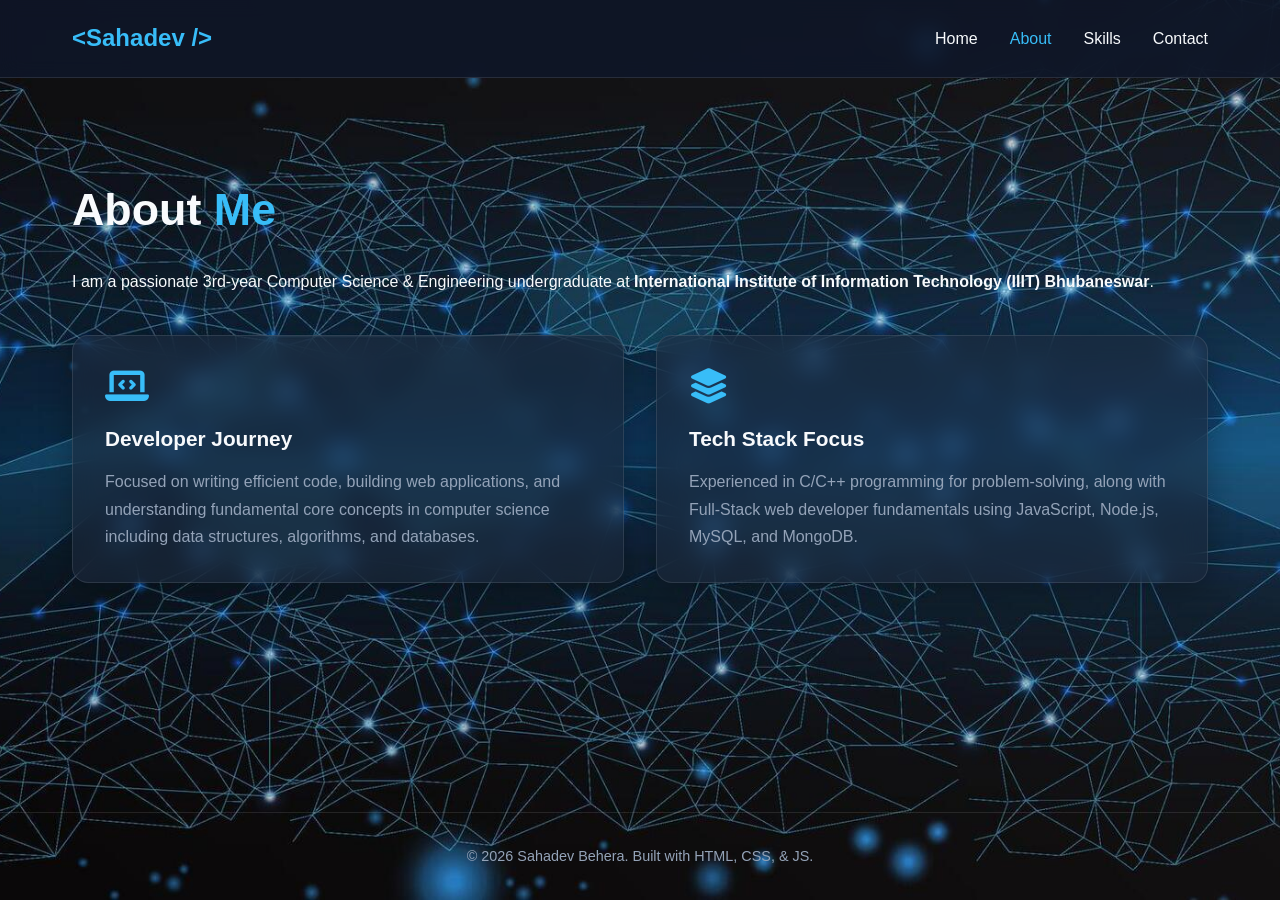
==== about.html @ 4afdf2d7 "Initial commit" ====
<!DOCTYPE html>
<html lang="en">
<head>
    <meta charset="UTF-8">
    <meta name="viewport" content="width=device-width, initial-scale=1.0">
    <title>About | Sahadev Behera</title>
    <link rel="icon" href="images/favicon.ico" type="image/x-icon">
    <link rel="stylesheet" href="https://cdnjs.cloudflare.com/ajax/libs/font-awesome/6.4.0/css/all.min.css">
    <link rel="stylesheet" href="css/style.css">
</head>
<body>

    <header>
        <nav class="navbar">
            <a href="index.html" class="logo">&lt;Sahadev /&gt;</a>
            <ul class="nav-links">
                <li><a href="index.html">Home</a></li>
                <li><a href="about.html" class="active">About</a></li>
                <li><a href="index.html#skills">Skills</a></li>
                <li><a href="index.html#contact">Contact</a></li>
            </ul>
        </nav>
    </header>

    <section class="about-hero">
        <div class="about-container">
            <h1>About <span class="highlight">Me</span></h1>
            <p class="about-lead">
                I am a passionate 3rd-year Computer Science & Engineering undergraduate at 
                <strong>International Institute of Information Technology (IIIT) Bhubaneswar</strong>.
            </p>

            <div class="about-cards">
                <div class="info-card">
                    <i class="fas fa-laptop-code"></i>
                    <h3>Developer Journey</h3>
                    <p>Focused on writing efficient code, building web applications, and understanding fundamental core concepts in computer science including data structures, algorithms, and databases.</p>
                </div>
                <div class="info-card">
                    <i class="fas fa-layer-group"></i>
                    <h3>Tech Stack Focus</h3>
                    <p>Experienced in C/C++ programming for problem-solving, along with Full-Stack web developer fundamentals using JavaScript, Node.js, MySQL, and MongoDB.</p>
                </div>
            </div>
        </div>
    </section>

    <footer>
        <p>&copy; <span id="year"></span> Sahadev Behera. Built with HTML, CSS, & JS.</p>
    </footer>

    <script src="js/main.js"></script>
</body>
</html>
---- css/style.css ----
/* --- Global Styles --- */
:root {
    --bg-color: #0f172a;
    --card-bg: rgba(30, 41, 59, 0.7); /* Semi-transparent for glassmorphism */
    --text-color: #f8fafc;
    --text-muted: #94a3b8;
    --accent-color: #38bdf8;
    --accent-hover: #0284c7;
    --border-color: rgba(255, 255, 255, 0.1);
}

* {
    margin: 0;
    padding: 0;
    box-sizing: border-box;
    font-family: 'Segoe UI', Tahoma, Geneva, Verdana, sans-serif;
}

body {
    background-color: var(--bg-color);
    background-image: url('../images/background.png');
    background-size: cover;
    background-position: center;
    background-attachment: fixed;
    background-repeat: no-repeat;
    color: var(--text-color);
    line-height: 1.6;
    display: flex;
    flex-direction: column;
    min-height: 100vh;
}

a {
    color: var(--accent-color);
    text-decoration: none;
    transition: color 0.3s ease;
}

a:hover {
    color: var(--accent-hover);
}

/* --- Header / Navbar --- */
header {
    background: rgba(15, 23, 42, 0.85);
    backdrop-filter: blur(10px);
    position: sticky;
    top: 0;
    z-index: 100;
    border-bottom: 1px solid var(--border-color);
}

.navbar {
    max-width: 1200px;
    margin: 0 auto;
    padding: 1.2rem 2rem;
    display: flex;
    justify-content: space-between;
    align-items: center;
}

.logo {
    font-size: 1.5rem;
    font-weight: 700;
    color: var(--accent-color);
}

.nav-links {
    display: flex;
    list-style: none;
    gap: 2rem;
}

.nav-links a {
    color: var(--text-color);
    font-weight: 500;
}

.nav-links a.active, .nav-links a:hover {
    color: var(--accent-color);
}

/* --- Hero Section --- */
.hero {
    max-width: 1200px;
    margin: 0 auto;
    padding: 6rem 2rem 4rem;
    width: 100%;
}

.hero-container {
    display: flex;
    align-items: center;
    justify-content: flex-start;
    gap: 4rem;
}

/* --- Image Box --- */
.hero-image-box {
    flex: 0 0 auto;
    width: 280px;
    height: 350px;
    background-color: var(--card-bg);
    border-radius: 20px;
    padding: 10px;
    border: 1px solid var(--border-color);
    box-shadow: 0 15px 35px rgba(0, 0, 0, 0.4);
    overflow: hidden;
    display: flex;
    justify-content: center;
    align-items: center;
}

.profile-photo-boxed {
    width: 100%;
    height: 100%;
    object-fit: cover;
    border-radius: 15px;
}

/* --- Hero Content --- */
.hero-content-boxed {
    flex: 1;
    display: flex;
    flex-direction: column;
    align-items: flex-start;
}

.badge {
    background: rgba(56, 189, 248, 0.1);
    color: var(--accent-color);
    padding: 0.5rem 1.2rem;
    border-radius: 20px;
    font-size: 0.95rem;
    border: 1px solid rgba(56, 189, 248, 0.3);
    margin-bottom: 1.2rem;
}

.hero-content-boxed h1 {
    font-size: 3.5rem;
    line-height: 1.1;
    margin-bottom: 0.8rem;
    color: #fff;
}

.highlight {
    color: var(--accent-color);
}

.hero-content-boxed h2 {
    font-size: 1.8rem;
    color: var(--text-muted);
    font-weight: 400;
    margin-bottom: 1.2rem;
}

.hero-content-boxed p {
    font-size: 1.15rem;
    color: var(--text-muted);
    max-width: 650px;
    line-height: 1.8;
    margin-bottom: 2rem;
}

/* --- Buttons --- */
.cta-buttons-boxed {
    display: flex;
    gap: 1.5rem;
}

.btn {
    padding: 0.8rem 1.8rem;
    border-radius: 8px;
    font-weight: 600;
    cursor: pointer;
    transition: all 0.3s ease;
    display: inline-flex;
    align-items: center;
    gap: 0.8rem;
}

.primary-btn {
    background-color: var(--accent-color);
    color: #0f172a;
}

.primary-btn:hover {
    background-color: var(--accent-hover);
    color: #fff;
}

.secondary-btn {
    border: 1px solid var(--border-color);
    color: var(--text-color);
    background: var(--card-bg);
}

.secondary-btn:hover {
    border-color: var(--accent-color);
    color: var(--accent-color);
}

/* --- About Page & Glassy Cards Fix --- */
.about-hero {
    max-width: 1200px;
    margin: 0 auto;
    padding: 6rem 2rem 4rem;
    width: 100%;
}

.about-hero h1 {
    font-size: 2.8rem;
    margin-bottom: 1.5rem;
}

.about-cards {
    display: grid;
    grid-template-columns: repeat(auto-fit, minmax(300px, 1fr));
    gap: 2rem;
    margin-top: 2.5rem;
}

.info-card {
    background: rgba(30, 41, 59, 0.55); /* Glassy opacity */
    backdrop-filter: blur(12px);          /* Glass blur effect */
    -webkit-backdrop-filter: blur(12px);
    border: 1px solid rgba(255, 255, 255, 0.1);
    padding: 2rem;
    border-radius: 16px;
    box-shadow: 0 8px 32px 0 rgba(0, 0, 0, 0.3);
    transition: transform 0.3s ease, border-color 0.3s ease;
}

.info-card:hover {
    transform: translateY(-6px);
    border-color: var(--accent-color);
}

.info-card i {
    font-size: 2.2rem;
    color: var(--accent-color);
    margin-bottom: 1.2rem;
}

.info-card h3 {
    font-size: 1.3rem;
    margin-bottom: 0.8rem;
    color: var(--text-color);
}

.info-card p {
    color: var(--text-muted);
    font-size: 1rem;
    line-height: 1.7;
}

/* --- Skills & Contact Sections --- */
.skills-section, .contact-section {
    max-width: 1200px;
    margin: 0 auto;
    padding: 4rem 2rem;
    width: 100%;
}

.skills-section h2, .contact-section h2 {
    font-size: 2rem;
    margin-bottom: 2rem;
    border-bottom: 2px solid var(--border-color);
    padding-bottom: 0.5rem;
    display: inline-block;
}

.skills-grid {
    display: grid;
    grid-template-columns: repeat(auto-fit, minmax(140px, 1fr));
    gap: 1.5rem;
}

.skill-card {
    background: rgba(30, 41, 59, 0.65);
    backdrop-filter: blur(10px);
    border: 1px solid var(--border-color);
    padding: 1.5rem;
    border-radius: 10px;
    text-align: center;
    font-weight: 600;
    transition: transform 0.3s ease, border-color 0.3s ease;
}

.skill-card i {
    display: block;
    font-size: 2rem;
    margin-bottom: 0.5rem;
    color: var(--accent-color);
}

.skill-card:hover {
    transform: translateY(-5px);
    border-color: var(--accent-color);
}

/* --- Contact Section --- */
.contact-grid {
    display: grid;
    grid-template-columns: repeat(auto-fit, minmax(280px, 1fr)); 
    gap: 1.5rem;
    margin-top: 2rem;
}

.contact-item {
    background: rgba(30, 41, 59, 0.65);
    backdrop-filter: blur(10px);
    border: 1px solid var(--border-color);
    padding: 1.5rem;
    border-radius: 10px;
    display: flex;
    align-items: center;
    gap: 1rem;
    min-width: 0; 
}

.contact-item > div {
    min-width: 0;
    flex: 1;
}

.contact-item a {
    display: block;
    word-break: break-all;
    overflow-wrap: anywhere;
}

.contact-item i {
    font-size: 1.8rem;
    color: var(--accent-color);
}

.contact-item h4 {
    font-size: 0.9rem;
    color: var(--text-muted);
}

/* --- Footer --- */
footer {
    text-align: center;
    padding: 2rem;
    border-top: 1px solid var(--border-color);
    color: var(--text-muted);
    font-size: 0.9rem;
    margin-top: auto;
}

/* --- Responsive Adjustments --- */
@media (max-width: 900px) {
    .hero-container {
        flex-direction: column;
        align-items: center;
        text-align: center;
        gap: 2.5rem;
    }
    
    .hero-image-box {
        width: 240px;
        height: 300px;
    }
    
    .hero-content-boxed {
        align-items: center;
    }

    .hero-content-boxed h1 {
        font-size: 2.8rem;
    }

    .cta-buttons-boxed {
        flex-direction: column;
        gap: 1rem;
        width: 100%;
        max-width: 300px;
    }
    
    .btn {
        width: 100%;
        justify-content: center;
    }
}
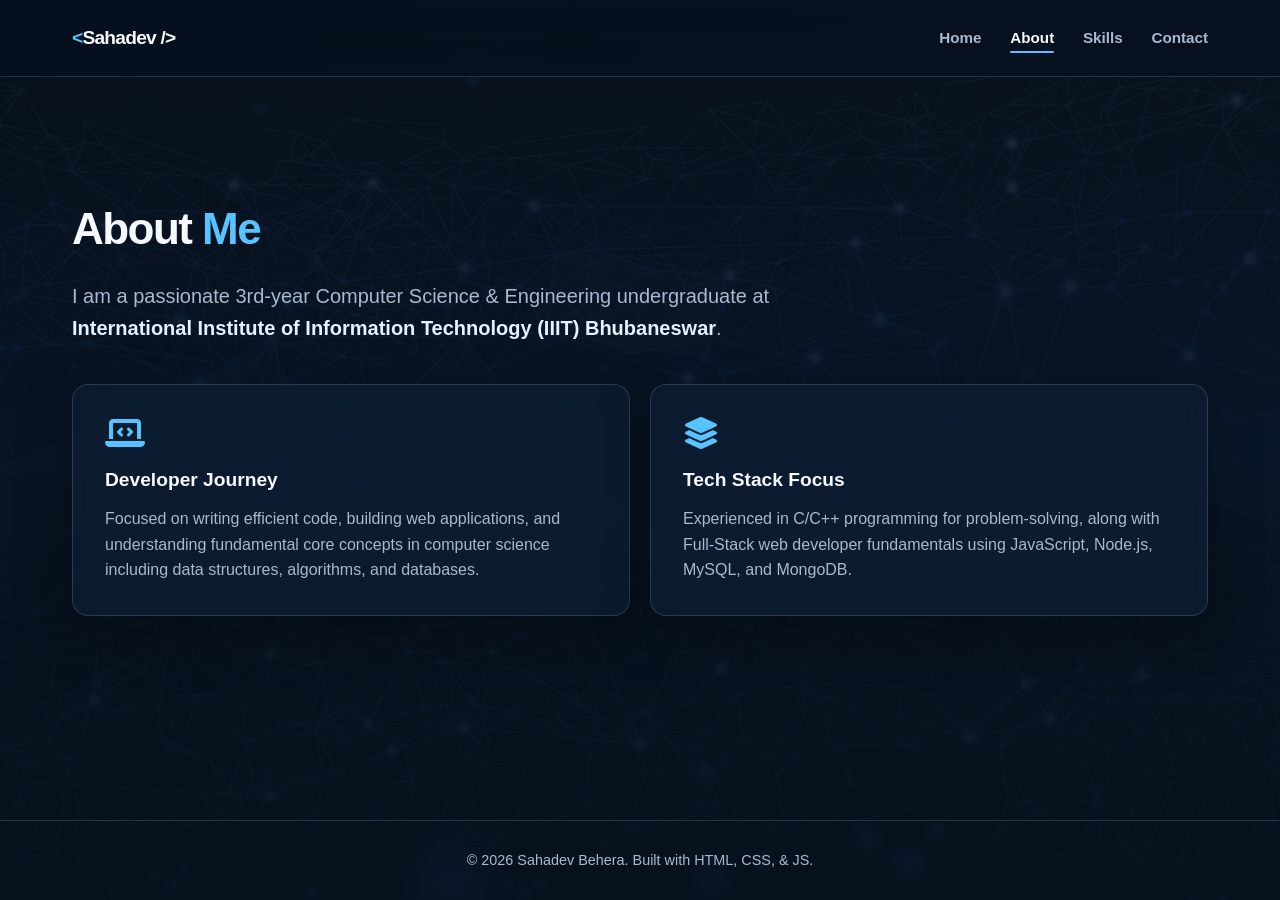
==== commit 9518e0b3: "Polish portfolio design and responsive navigation" ====
--- a/about.html
+++ b/about.html
@@ -3,17 +3,22 @@
 <head>
     <meta charset="UTF-8">
     <meta name="viewport" content="width=device-width, initial-scale=1.0">
+    <meta name="description" content="Learn more about Sahadev Behera, a Computer Science student and aspiring software developer.">
     <title>About | Sahadev Behera</title>
     <link rel="icon" href="images/favicon.ico" type="image/x-icon">
     <link rel="stylesheet" href="https://cdnjs.cloudflare.com/ajax/libs/font-awesome/6.4.0/css/all.min.css">
     <link rel="stylesheet" href="css/style.css">
 </head>
 <body>
+    <a class="skip-link" href="#main-content">Skip to content</a>
 
     <header>
-        <nav class="navbar">
+        <nav class="navbar" aria-label="Primary navigation">
             <a href="index.html" class="logo">&lt;Sahadev /&gt;</a>
-            <ul class="nav-links">
+            <button class="nav-toggle" type="button" aria-expanded="false" aria-controls="primary-menu" aria-label="Open navigation menu">
+                <i class="fas fa-bars" aria-hidden="true"></i>
+            </button>
+            <ul class="nav-links" id="primary-menu">
                 <li><a href="index.html">Home</a></li>
                 <li><a href="about.html" class="active">About</a></li>
                 <li><a href="index.html#skills">Skills</a></li>
@@ -22,6 +27,7 @@
         </nav>
     </header>
 
+    <main id="main-content">
     <section class="about-hero">
         <div class="about-container">
             <h1>About <span class="highlight">Me</span></h1>
@@ -44,6 +50,7 @@
             </div>
         </div>
     </section>
+    </main>
 
     <footer>
         <p>&copy; <span id="year"></span> Sahadev Behera. Built with HTML, CSS, & JS.</p>
@@ -51,4 +58,4 @@
 
     <script src="js/main.js"></script>
 </body>
-</html>+</html>
--- a/css/style.css
+++ b/css/style.css
@@ -1,386 +1,118 @@
-/* --- Global Styles --- */
 :root {
-    --bg-color: #0f172a;
-    --card-bg: rgba(30, 41, 59, 0.7); /* Semi-transparent for glassmorphism */
-    --text-color: #f8fafc;
-    --text-muted: #94a3b8;
-    --accent-color: #38bdf8;
-    --accent-hover: #0284c7;
-    --border-color: rgba(255, 255, 255, 0.1);
+    --bg-color: #07111f;
+    --surface: rgba(15, 31, 52, 0.72);
+    --surface-strong: rgba(19, 39, 65, 0.9);
+    --text-color: #f6f9ff;
+    --text-muted: #a9b9cf;
+    --accent-color: #58c4ff;
+    --accent-hover: #98ddff;
+    --accent-deep: #1689c4;
+    --border-color: rgba(196, 224, 255, 0.16);
+    --shadow: 0 20px 55px rgba(0, 0, 0, 0.32);
 }
 
-* {
-    margin: 0;
-    padding: 0;
-    box-sizing: border-box;
+* { box-sizing: border-box; margin: 0; padding: 0; }
+
+html { scroll-behavior: smooth; scroll-padding-top: 5.5rem; }
+
+body {
+    min-height: 100vh;
+    display: flex;
+    flex-direction: column;
+    background: linear-gradient(rgba(7, 17, 31, 0.88), rgba(7, 17, 31, 0.95)), url('../images/background.png') center / cover fixed;
+    color: var(--text-color);
     font-family: 'Segoe UI', Tahoma, Geneva, Verdana, sans-serif;
+    line-height: 1.6;
 }
 
-body {
-    background-color: var(--bg-color);
-    background-image: url('../images/background.png');
-    background-size: cover;
-    background-position: center;
-    background-attachment: fixed;
-    background-repeat: no-repeat;
-    color: var(--text-color);
-    line-height: 1.6;
-    display: flex;
-    flex-direction: column;
-    min-height: 100vh;
+a { color: var(--accent-color); text-decoration: none; transition: color .2s ease, transform .2s ease, border-color .2s ease; }
+a:hover { color: var(--accent-hover); }
+a:focus-visible, button:focus-visible { outline: 3px solid var(--accent-color); outline-offset: 4px; }
+
+.skip-link { position: fixed; z-index: 200; top: -5rem; left: 1rem; padding: .7rem 1rem; border-radius: .5rem; background: var(--accent-color); color: #06111e; font-weight: 700; }
+.skip-link:focus { top: 1rem; }
+
+header { position: sticky; top: 0; z-index: 100; background: rgba(7, 17, 31, .76); border-bottom: 1px solid var(--border-color); backdrop-filter: blur(18px); }
+.navbar { width: min(1200px, 100%); margin: 0 auto; min-height: 4.75rem; padding: 0 2rem; display: flex; align-items: center; justify-content: space-between; }
+.logo { color: var(--text-color); font-size: 1.2rem; font-weight: 800; letter-spacing: -.04em; }
+.logo::first-letter { color: var(--accent-color); }
+.nav-links { display: flex; list-style: none; gap: 1.8rem; }
+.nav-links a { position: relative; color: var(--text-muted); font-size: .95rem; font-weight: 650; }
+.nav-links a::after { content: ''; position: absolute; left: 0; right: 0; bottom: -.45rem; height: 2px; border-radius: 2px; background: var(--accent-color); transform: scaleX(0); transition: transform .2s ease; }
+.nav-links a:hover, .nav-links a.active { color: var(--text-color); }
+.nav-links a:hover::after, .nav-links a.active::after { transform: scaleX(1); }
+.nav-toggle { display: none; border: 0; background: transparent; color: var(--text-color); font-size: 1.25rem; cursor: pointer; }
+
+main { flex: 1; }
+.hero, .about-hero, .skills-section, .contact-section { width: min(1200px, 100%); margin: 0 auto; padding-left: 2rem; padding-right: 2rem; }
+.hero { padding-top: clamp(4rem, 10vw, 7.5rem); padding-bottom: clamp(4rem, 9vw, 7rem); }
+.hero-container { display: grid; grid-template-columns: minmax(230px, 320px) minmax(0, 1fr); align-items: center; gap: clamp(2.5rem, 7vw, 6.5rem); }
+.hero-image-box { width: 100%; aspect-ratio: 4 / 5; padding: .6rem; overflow: hidden; border: 1px solid var(--border-color); border-radius: 1.5rem; background: linear-gradient(145deg, rgba(88,196,255,.42), rgba(20,42,70,.55) 40%, rgba(88,196,255,.18)); box-shadow: var(--shadow); }
+.profile-photo-boxed { width: 100%; height: 100%; object-fit: cover; border-radius: 1.05rem; filter: saturate(.95) contrast(1.04); }
+.hero-content-boxed { max-width: 720px; }
+.badge, .section-kicker { color: var(--accent-color); font-size: .78rem; font-weight: 800; letter-spacing: .12em; text-transform: uppercase; }
+.badge { display: inline-flex; gap: .55rem; align-items: center; padding: .45rem .85rem; border: 1px solid rgba(88,196,255,.3); border-radius: 999px; background: rgba(88,196,255,.08); }
+.hero h1 { max-width: 700px; margin: 1.25rem 0 .8rem; font-size: clamp(2.65rem, 6vw, 5.25rem); line-height: 1.03; letter-spacing: -.055em; }
+.highlight { color: var(--accent-color); }
+.hero h2 { color: #dce9f9; font-size: clamp(1.15rem, 2.5vw, 1.45rem); font-weight: 600; }
+.hero-content-boxed p, .about-lead, .contact-section > p { max-width: 650px; margin-top: 1rem; color: var(--text-muted); font-size: 1.08rem; }
+.cta-buttons-boxed { display: flex; flex-wrap: wrap; gap: .85rem; margin-top: 2rem; }
+.btn { display: inline-flex; align-items: center; justify-content: center; gap: .7rem; min-height: 3.05rem; padding: .75rem 1.2rem; border: 1px solid transparent; border-radius: .7rem; font-weight: 750; }
+.btn:hover { transform: translateY(-2px); }
+.primary-btn { color: #06111e; background: var(--accent-color); box-shadow: 0 10px 24px rgba(88,196,255,.2); }
+.primary-btn:hover { color: #06111e; background: var(--accent-hover); }
+.secondary-btn { color: var(--text-color); border-color: var(--border-color); background: rgba(255,255,255,.04); }
+.secondary-btn:hover { border-color: var(--accent-color); color: var(--text-color); background: rgba(88,196,255,.1); }
+
+.skills-section, .contact-section { padding-top: clamp(3.5rem, 7vw, 5.5rem); padding-bottom: clamp(3.5rem, 7vw, 5.5rem); }
+.skills-section h2, .contact-section h2, .about-hero h1 { margin-top: .3rem; font-size: clamp(2rem, 4vw, 2.75rem); letter-spacing: -.035em; }
+.skills-grid { display: grid; grid-template-columns: repeat(4, 1fr); gap: 1rem; margin-top: 2rem; }
+.skill-card, .info-card, .contact-item { border: 1px solid var(--border-color); background: var(--surface); box-shadow: var(--shadow); backdrop-filter: blur(14px); }
+.skill-card { min-height: 8.6rem; padding: 1.35rem 1rem; border-radius: 1rem; display: grid; place-items: center; align-content: center; gap: .45rem; font-weight: 750; transition: transform .2s ease, border-color .2s ease, background .2s ease; }
+.skill-card i { color: var(--accent-color); font-size: 1.75rem; }
+.skill-card:hover, .info-card:hover { transform: translateY(-5px); border-color: rgba(88,196,255,.7); background: var(--surface-strong); }
+
+.about-hero { padding-top: clamp(4.5rem, 9vw, 7rem); padding-bottom: clamp(4rem, 8vw, 6.5rem); }
+.about-lead { max-width: 760px; font-size: clamp(1.1rem, 2vw, 1.25rem); }
+.about-lead strong { color: #e5f1ff; }
+.about-cards { display: grid; grid-template-columns: repeat(2, 1fr); gap: 1.25rem; margin-top: 2.5rem; }
+.info-card { padding: 2rem; border-radius: 1rem; transition: transform .2s ease, border-color .2s ease, background .2s ease; }
+.info-card i { color: var(--accent-color); font-size: 2rem; margin-bottom: 1rem; }
+.info-card h3 { margin-bottom: .65rem; font-size: 1.2rem; }
+.info-card p { color: var(--text-muted); }
+
+.contact-grid { display: grid; grid-template-columns: repeat(2, 1fr); gap: 1rem; margin-top: 2rem; }
+.contact-item { min-width: 0; padding: 1.35rem; border-radius: 1rem; display: flex; align-items: center; gap: 1rem; }
+.contact-item > i { width: 2.6rem; height: 2.6rem; display: grid; place-items: center; flex: 0 0 auto; border-radius: .7rem; color: var(--accent-color); background: rgba(88,196,255,.1); font-size: 1.2rem; }
+.contact-item > div { min-width: 0; }
+.contact-item h4 { margin-bottom: .12rem; color: var(--text-muted); font-size: .77rem; letter-spacing: .08em; text-transform: uppercase; }
+.contact-item a { overflow-wrap: anywhere; font-weight: 650; }
+
+footer { margin-top: auto; padding: 1.75rem 2rem; border-top: 1px solid var(--border-color); color: var(--text-muted); text-align: center; font-size: .9rem; }
+
+@media (max-width: 760px) {
+    .navbar { min-height: 4.25rem; padding: 0 1.25rem; }
+    .nav-toggle { display: inline-grid; place-items: center; width: 2.6rem; height: 2.6rem; border: 1px solid var(--border-color); border-radius: .6rem; }
+    .nav-links { position: absolute; top: calc(100% + .6rem); left: 1rem; right: 1rem; display: none; padding: .65rem; gap: .15rem; border: 1px solid var(--border-color); border-radius: .8rem; background: rgba(7,17,31,.97); box-shadow: var(--shadow); }
+    .nav-links.is-open { display: grid; }
+    .nav-links a { display: block; padding: .75rem .85rem; border-radius: .5rem; }
+    .nav-links a:hover, .nav-links a.active { background: rgba(88,196,255,.1); }
+    .nav-links a::after { display: none; }
+    .hero, .about-hero, .skills-section, .contact-section { padding-left: 1.25rem; padding-right: 1.25rem; }
+    .hero-container { grid-template-columns: 1fr; text-align: center; }
+    .hero-image-box { width: min(290px, 78vw); margin: 0 auto; }
+    .hero-content-boxed { margin: 0 auto; }
+    .cta-buttons-boxed { justify-content: center; }
+    .skills-grid { grid-template-columns: repeat(2, 1fr); }
+    .about-cards, .contact-grid { grid-template-columns: 1fr; }
 }
 
-a {
-    color: var(--accent-color);
-    text-decoration: none;
-    transition: color 0.3s ease;
+@media (max-width: 420px) {
+    .cta-buttons-boxed { display: grid; }
+    .btn { width: 100%; }
+    .skill-card { min-height: 7.5rem; }
 }
 
-a:hover {
-    color: var(--accent-hover);
+@media (prefers-reduced-motion: reduce) {
+    *, *::before, *::after { scroll-behavior: auto !important; transition-duration: .01ms !important; }
 }
-
-/* --- Header / Navbar --- */
-header {
-    background: rgba(15, 23, 42, 0.85);
-    backdrop-filter: blur(10px);
-    position: sticky;
-    top: 0;
-    z-index: 100;
-    border-bottom: 1px solid var(--border-color);
-}
-
-.navbar {
-    max-width: 1200px;
-    margin: 0 auto;
-    padding: 1.2rem 2rem;
-    display: flex;
-    justify-content: space-between;
-    align-items: center;
-}
-
-.logo {
-    font-size: 1.5rem;
-    font-weight: 700;
-    color: var(--accent-color);
-}
-
-.nav-links {
-    display: flex;
-    list-style: none;
-    gap: 2rem;
-}
-
-.nav-links a {
-    color: var(--text-color);
-    font-weight: 500;
-}
-
-.nav-links a.active, .nav-links a:hover {
-    color: var(--accent-color);
-}
-
-/* --- Hero Section --- */
-.hero {
-    max-width: 1200px;
-    margin: 0 auto;
-    padding: 6rem 2rem 4rem;
-    width: 100%;
-}
-
-.hero-container {
-    display: flex;
-    align-items: center;
-    justify-content: flex-start;
-    gap: 4rem;
-}
-
-/* --- Image Box --- */
-.hero-image-box {
-    flex: 0 0 auto;
-    width: 280px;
-    height: 350px;
-    background-color: var(--card-bg);
-    border-radius: 20px;
-    padding: 10px;
-    border: 1px solid var(--border-color);
-    box-shadow: 0 15px 35px rgba(0, 0, 0, 0.4);
-    overflow: hidden;
-    display: flex;
-    justify-content: center;
-    align-items: center;
-}
-
-.profile-photo-boxed {
-    width: 100%;
-    height: 100%;
-    object-fit: cover;
-    border-radius: 15px;
-}
-
-/* --- Hero Content --- */
-.hero-content-boxed {
-    flex: 1;
-    display: flex;
-    flex-direction: column;
-    align-items: flex-start;
-}
-
-.badge {
-    background: rgba(56, 189, 248, 0.1);
-    color: var(--accent-color);
-    padding: 0.5rem 1.2rem;
-    border-radius: 20px;
-    font-size: 0.95rem;
-    border: 1px solid rgba(56, 189, 248, 0.3);
-    margin-bottom: 1.2rem;
-}
-
-.hero-content-boxed h1 {
-    font-size: 3.5rem;
-    line-height: 1.1;
-    margin-bottom: 0.8rem;
-    color: #fff;
-}
-
-.highlight {
-    color: var(--accent-color);
-}
-
-.hero-content-boxed h2 {
-    font-size: 1.8rem;
-    color: var(--text-muted);
-    font-weight: 400;
-    margin-bottom: 1.2rem;
-}
-
-.hero-content-boxed p {
-    font-size: 1.15rem;
-    color: var(--text-muted);
-    max-width: 650px;
-    line-height: 1.8;
-    margin-bottom: 2rem;
-}
-
-/* --- Buttons --- */
-.cta-buttons-boxed {
-    display: flex;
-    gap: 1.5rem;
-}
-
-.btn {
-    padding: 0.8rem 1.8rem;
-    border-radius: 8px;
-    font-weight: 600;
-    cursor: pointer;
-    transition: all 0.3s ease;
-    display: inline-flex;
-    align-items: center;
-    gap: 0.8rem;
-}
-
-.primary-btn {
-    background-color: var(--accent-color);
-    color: #0f172a;
-}
-
-.primary-btn:hover {
-    background-color: var(--accent-hover);
-    color: #fff;
-}
-
-.secondary-btn {
-    border: 1px solid var(--border-color);
-    color: var(--text-color);
-    background: var(--card-bg);
-}
-
-.secondary-btn:hover {
-    border-color: var(--accent-color);
-    color: var(--accent-color);
-}
-
-/* --- About Page & Glassy Cards Fix --- */
-.about-hero {
-    max-width: 1200px;
-    margin: 0 auto;
-    padding: 6rem 2rem 4rem;
-    width: 100%;
-}
-
-.about-hero h1 {
-    font-size: 2.8rem;
-    margin-bottom: 1.5rem;
-}
-
-.about-cards {
-    display: grid;
-    grid-template-columns: repeat(auto-fit, minmax(300px, 1fr));
-    gap: 2rem;
-    margin-top: 2.5rem;
-}
-
-.info-card {
-    background: rgba(30, 41, 59, 0.55); /* Glassy opacity */
-    backdrop-filter: blur(12px);          /* Glass blur effect */
-    -webkit-backdrop-filter: blur(12px);
-    border: 1px solid rgba(255, 255, 255, 0.1);
-    padding: 2rem;
-    border-radius: 16px;
-    box-shadow: 0 8px 32px 0 rgba(0, 0, 0, 0.3);
-    transition: transform 0.3s ease, border-color 0.3s ease;
-}
-
-.info-card:hover {
-    transform: translateY(-6px);
-    border-color: var(--accent-color);
-}
-
-.info-card i {
-    font-size: 2.2rem;
-    color: var(--accent-color);
-    margin-bottom: 1.2rem;
-}
-
-.info-card h3 {
-    font-size: 1.3rem;
-    margin-bottom: 0.8rem;
-    color: var(--text-color);
-}
-
-.info-card p {
-    color: var(--text-muted);
-    font-size: 1rem;
-    line-height: 1.7;
-}
-
-/* --- Skills & Contact Sections --- */
-.skills-section, .contact-section {
-    max-width: 1200px;
-    margin: 0 auto;
-    padding: 4rem 2rem;
-    width: 100%;
-}
-
-.skills-section h2, .contact-section h2 {
-    font-size: 2rem;
-    margin-bottom: 2rem;
-    border-bottom: 2px solid var(--border-color);
-    padding-bottom: 0.5rem;
-    display: inline-block;
-}
-
-.skills-grid {
-    display: grid;
-    grid-template-columns: repeat(auto-fit, minmax(140px, 1fr));
-    gap: 1.5rem;
-}
-
-.skill-card {
-    background: rgba(30, 41, 59, 0.65);
-    backdrop-filter: blur(10px);
-    border: 1px solid var(--border-color);
-    padding: 1.5rem;
-    border-radius: 10px;
-    text-align: center;
-    font-weight: 600;
-    transition: transform 0.3s ease, border-color 0.3s ease;
-}
-
-.skill-card i {
-    display: block;
-    font-size: 2rem;
-    margin-bottom: 0.5rem;
-    color: var(--accent-color);
-}
-
-.skill-card:hover {
-    transform: translateY(-5px);
-    border-color: var(--accent-color);
-}
-
-/* --- Contact Section --- */
-.contact-grid {
-    display: grid;
-    grid-template-columns: repeat(auto-fit, minmax(280px, 1fr)); 
-    gap: 1.5rem;
-    margin-top: 2rem;
-}
-
-.contact-item {
-    background: rgba(30, 41, 59, 0.65);
-    backdrop-filter: blur(10px);
-    border: 1px solid var(--border-color);
-    padding: 1.5rem;
-    border-radius: 10px;
-    display: flex;
-    align-items: center;
-    gap: 1rem;
-    min-width: 0; 
-}
-
-.contact-item > div {
-    min-width: 0;
-    flex: 1;
-}
-
-.contact-item a {
-    display: block;
-    word-break: break-all;
-    overflow-wrap: anywhere;
-}
-
-.contact-item i {
-    font-size: 1.8rem;
-    color: var(--accent-color);
-}
-
-.contact-item h4 {
-    font-size: 0.9rem;
-    color: var(--text-muted);
-}
-
-/* --- Footer --- */
-footer {
-    text-align: center;
-    padding: 2rem;
-    border-top: 1px solid var(--border-color);
-    color: var(--text-muted);
-    font-size: 0.9rem;
-    margin-top: auto;
-}
-
-/* --- Responsive Adjustments --- */
-@media (max-width: 900px) {
-    .hero-container {
-        flex-direction: column;
-        align-items: center;
-        text-align: center;
-        gap: 2.5rem;
-    }
-    
-    .hero-image-box {
-        width: 240px;
-        height: 300px;
-    }
-    
-    .hero-content-boxed {
-        align-items: center;
-    }
-
-    .hero-content-boxed h1 {
-        font-size: 2.8rem;
-    }
-
-    .cta-buttons-boxed {
-        flex-direction: column;
-        gap: 1rem;
-        width: 100%;
-        max-width: 300px;
-    }
-    
-    .btn {
-        width: 100%;
-        justify-content: center;
-    }
-}
